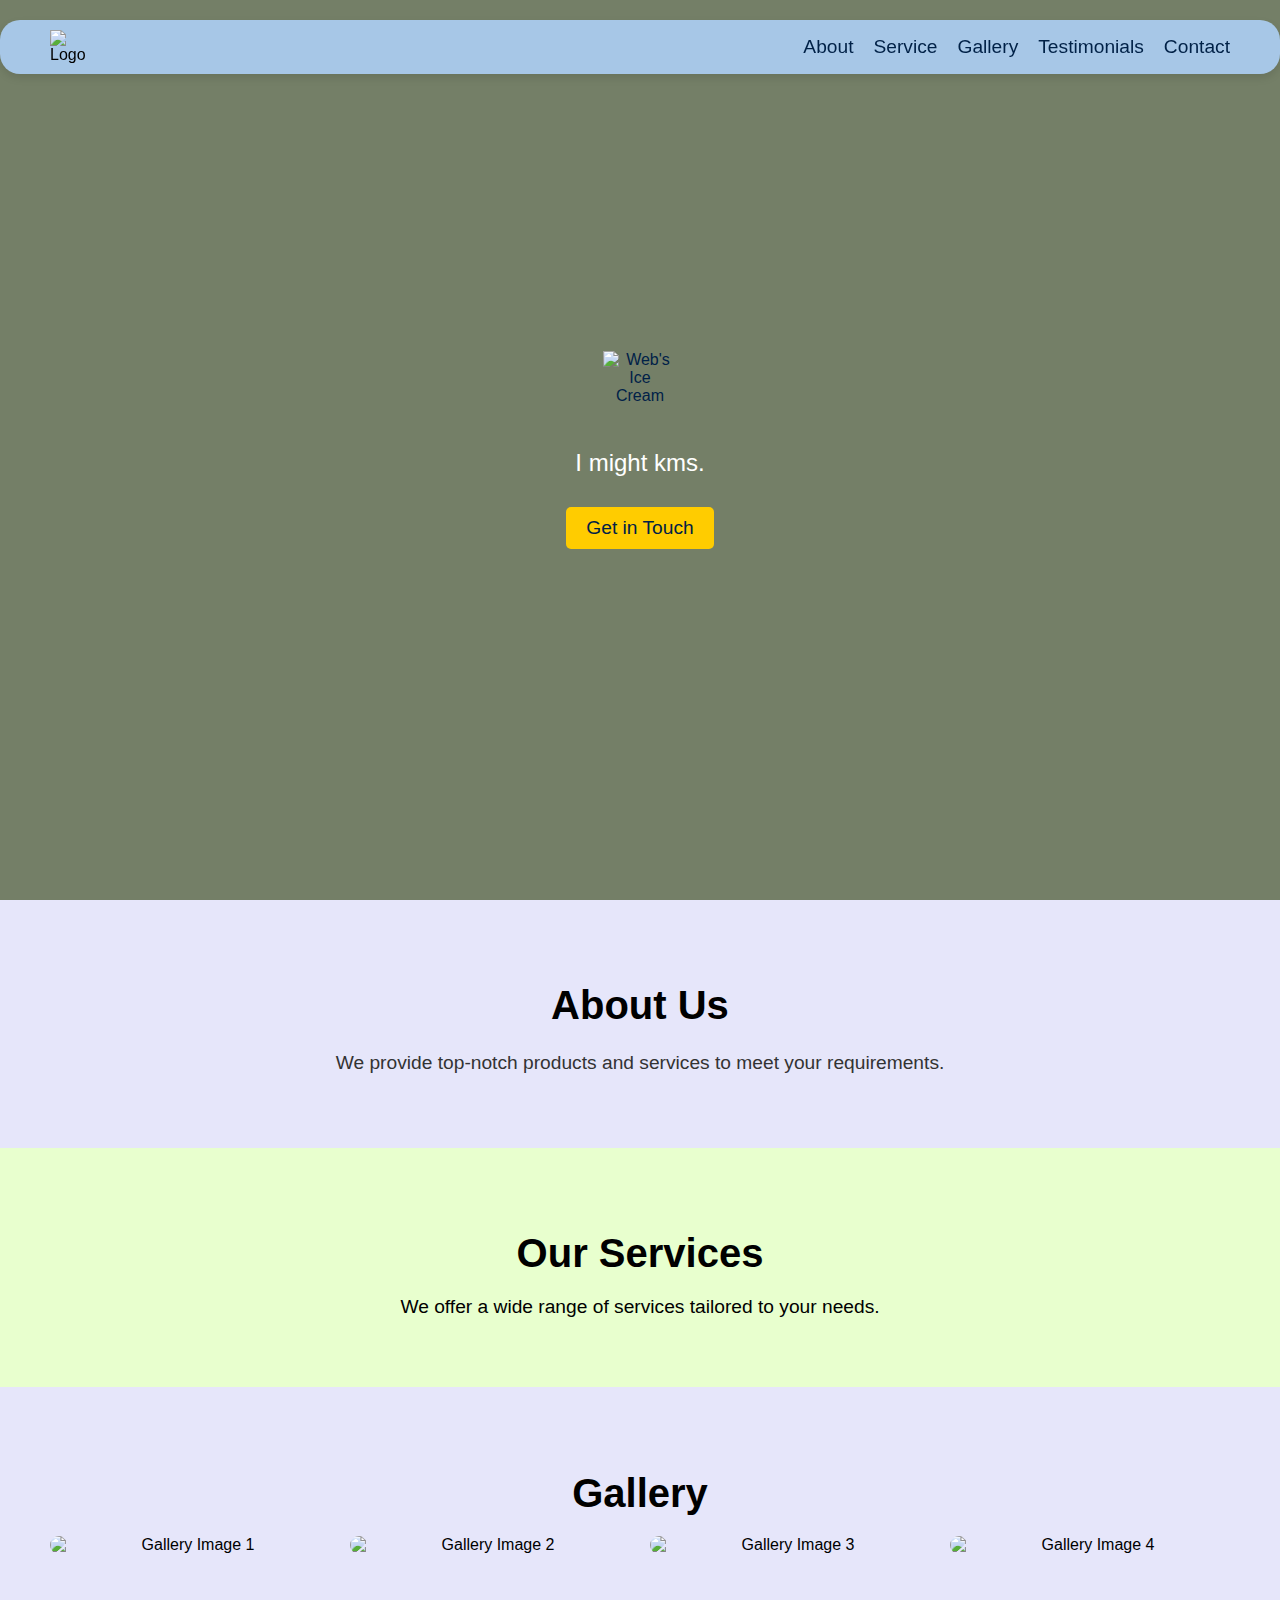
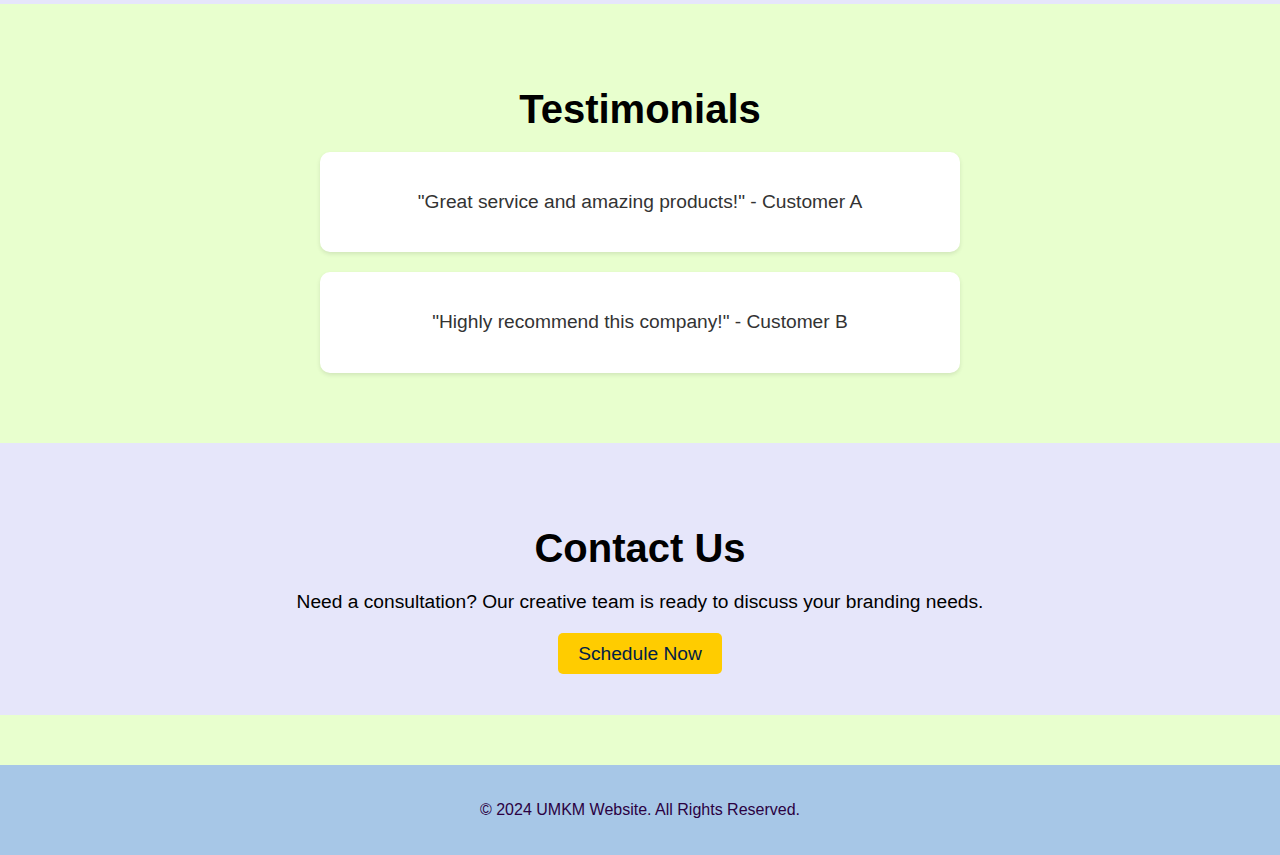
==== public/index.html @ b1e8f47c "Update Sources" ====
<!DOCTYPE html>
<html lang="en">
<head>
    <meta charset="UTF-8">
    <meta name="viewport" content="width=device-width, initial-scale=1.0">
    <title>Website UMKM</title>
    <link rel="stylesheet" href="style.css">
</head>
<body>
    <!-- Navigation Bar -->
    <header>
        <nav class="navbar" id="navbar">
            <div class="logo">
                <img src="images/webs.png" alt="Logo" width="50"> <!-- Ganti logo.png dengan URL logo Anda -->
            </div>
            <ul class="nav-links">
                <li><a href="#about">About</a></li>
                <li><a href="#services">Service</a></li>
                <li><a href="#gallery">Gallery</a></li>
                <li><a href="#testimonials">Testimonials</a></li>
                <li><a href="#contact">Contact</a></li>
            </ul>
        </nav>
    </header>

    <!-- Landing Page -->
    <section id="landing">
        <div class="overlay"></div>
        <div class="landing-content">
            <img src="images/webs.png" alt="Web's Ice Cream" class="landing-image"> <!-- Ganti dengan URL gambar Anda -->
            <p>I might kms.</p>
            <a href="#contact" class="cta-button">Get in Touch</a>
        </div>
    </section>

    <!-- About Section -->
    <section id="about">
        <h2>About Us</h2>
        <p>We provide top-notch products and services to meet your requirements.</p>
    </section>

    <!-- Services Section -->
    <section id="services">
        <h2>Our Services</h2>
        <p>We offer a wide range of services tailored to your needs.</p>
    </section>

    <!-- Gallery Section -->
    <section id="gallery">
        <h2>Gallery</h2>
        <div class="gallery-grid">
            <img src="images/gib1.png" alt="Gallery Image 1">
            <img src="images/gib2.png" alt="Gallery Image 2">
            <img src="images/gib3.png" alt="Gallery Image 3">
            <img src="images/gib4.png" alt="Gallery Image 4">
        </div>
    </section>

    <!-- Testimonials Section -->
    <section id="testimonials">
        <h2>Testimonials</h2>
        <div class="testimonial">
            <p>"Great service and amazing products!" - Customer A</p>
        </div>
        <div class="testimonial">
            <p>"Highly recommend this company!" - Customer B</p>
        </div>
    </section>

    <!-- Call to Action Section -->
    <section id="contact">
        <h2>Contact Us</h2>
        <p>Need a consultation? Our creative team is ready to discuss your branding needs.</p>
        <a href="mailto:gandhiert149@gmail.com" class="cta-button">Schedule Now</a>
    </section>

    <!-- Footer -->
    <footer>
        <p>&copy; 2024 UMKM Website. All Rights Reserved.</p>
    </footer>

    <script>
        window.addEventListener('scroll', function() {
            var navbar = document.getElementById('navbar');
            var aboutSection = document.getElementById('about');
            var aboutSectionTop = aboutSection.offsetTop;

            if (window.scrollY >= aboutSectionTop) {
                navbar.style.position = 'absolute';
                navbar.style.top = aboutSectionTop + 'px';
            } else {
                navbar.style.position = 'fixed';
                navbar.style.top = '20px';
            }
        });
    </script>
</body>
</html>
---- public/style.css ----
/* Mengatur gaya dasar untuk halaman */
body {
    font-family: Arial, sans-serif;
    margin: 0;
    padding: 0;
    background-color: #E8FFCE; /* Warna latar belakang */
    margin-top: 80px; /* Sesuaikan dengan tinggi navbar */
}

/* Gaya untuk Navigation Bar */
.navbar {
    display: flex;
    justify-content: space-between; /* Menempatkan logo di kiri dan link di kanan */
    align-items: center;
    background: #A7C7E7; /* Ubah background menjadi biru muda */
    padding: 10px 50px;
    border-radius: 20px; /* Membuat sudut melengkung */
    box-shadow: 0 4px 8px rgba(0, 0, 0, 0.1); /* Menambahkan bayangan */
    position: fixed; /* Buat navbar tetap di atas saat di-scroll */
    width: calc(100% - 100px); /* Kurangi lebar navbar agar tidak mentok */
    max-width: 1200px; /* Batas maksimal lebar navbar */
    top: 20px; /* Tempatkan navbar sedikit di bawah bagian atas */
    left: 50%; /* Tempatkan navbar di tengah */
    transform: translateX(-50%); /* Pusatkan navbar */
    z-index: 1000; /* Pastikan navbar berada di atas elemen lainnya */
}

.logo {
    display: flex;
    align-items: center;
}

.logo img {
    margin-right: 10px;
}

.logo span {
    font-size: 1.5rem;
    font-weight: bold;
    color: #002147; /* Warna teks logo */
}

.nav-links {
    list-style: none;
    display: flex;
    margin: 0;
    padding: 0;
}

.nav-links li {
    margin-left: 20px;
}

.nav-links a {
    text-decoration: none;
    color: #002147; /* Warna teks tombol */
    font-size: 1.2rem;
}

.nav-links a:hover {
    color: #FFCC00; /* Warna hover pada tombol */
}

/* Gaya untuk Landing Page */
#landing {
    position: relative;
    height: 100vh;
    display: flex;
    justify-content: center;
    align-items: center;
    color: #002147; /* Warna teks */
    text-align: center;
    margin-top: -80px; /* Menghilangkan margin-top untuk menutupi bagian atas */
    overflow: hidden; /* Pastikan elemen pseudo tidak meluap */
}

#landing::before {
    content: "";
    position: absolute;
    top: 0;
    left: 0;
    width: 100%;
    height: 100%;
    background: url('images/backgr.webp') no-repeat center center/cover; /* Ganti dengan URL gambar Anda */
    filter: blur(5px); /* Efek blur */
    z-index: 1;
}

.overlay {
    position: absolute;
    top: 0;
    left: 0;
    width: 100%;
    height: 100%;
    background: rgba(0, 0, 0, 0.5); /* Warna overlay gelap dengan transparansi */
    z-index: 2;
}

.landing-content {
    position: relative;
    z-index: 3;
    display: flex;
    flex-direction: column;
    align-items: center;
}

.landing-image {
    max-width: 50%; /* Atur ukuran maksimum gambar */
    height: auto;
    margin-bottom: 20px;
}

.landing-content p {
    font-size: 1.5rem;
    margin-bottom: 30px;
    color: #fff; /* Warna teks putih */
}

.cta-button {
    background-color: #FFCC00;
    color: #002147;
    padding: 10px 20px;
    text-decoration: none;
    font-size: 1.2rem;
    border-radius: 5px;
}

.cta-button:hover {
    background-color: #002147;
    color: #FFCC00;
}

/* Gaya untuk About Section */
#about {
    padding: 50px;
    text-align: center;
    background-color: #E6E6FA; /* Warna latar belakang */
}

#about h2 {
    font-size: 2.5rem;
    margin-bottom: 20px;
}

#about p {
    font-size: 1.2rem;
    line-height: 1.6;
    color: #333;
}

/* Gaya untuk Services Section */
#services {
    padding: 50px;
    background-color: #E8FFCE; /* Warna latar belakang */
    text-align: center;
}

#services h2 {
    font-size: 2.5rem;
    margin-bottom: 20px;
}

#services p {
    font-size: 1.2rem;
}

/* Gaya untuk Gallery Section */
#gallery {
    padding: 50px;
    background-color: #E6E6FA; /* Warna latar belakang */
    text-align: center;
}

#gallery h2 {
    font-size: 2.5rem;
    margin-bottom: 20px;
}

.gallery-grid {
    display: grid;
    grid-template-columns: repeat(auto-fit, minmax(200px, 1fr));
    gap: 20px;
}

.gallery-grid img {
    width: 100%;
    height: auto;
    border-radius: 10px;
}

/* Gaya untuk Testimonials Section */
#testimonials {
    padding: 50px;
    background-color: #E8FFCE; /* Warna latar belakang */
    text-align: center;
}

#testimonials h2 {
    font-size: 2.5rem;
    margin-bottom: 20px;
}

.testimonial {
    background-color: #fff;
    padding: 20px;
    margin: 20px auto;
    border-radius: 10px;
    box-shadow: 0 2px 4px rgba(0, 0, 0, 0.1);
    max-width: 600px;
}

.testimonial p {
    font-size: 1.2rem;
    color: #333;
}

/* Gaya untuk Call to Action Section */
#contact {
    padding: 50px;
    background-color: #E6E6FA; /* Warna latar belakang */
    text-align: center;
}

#contact h2 {
    font-size: 2.5rem;
    margin-bottom: 20px;
}

#contact p {
    font-size: 1.2rem;
    margin-bottom: 30px;
}

/* Footer */
footer {
    background-color: #A7C7E7;
    color: rgb(43, 1, 66);
    text-align: center;
    padding: 20px 0;
    margin-top: 50px;
}
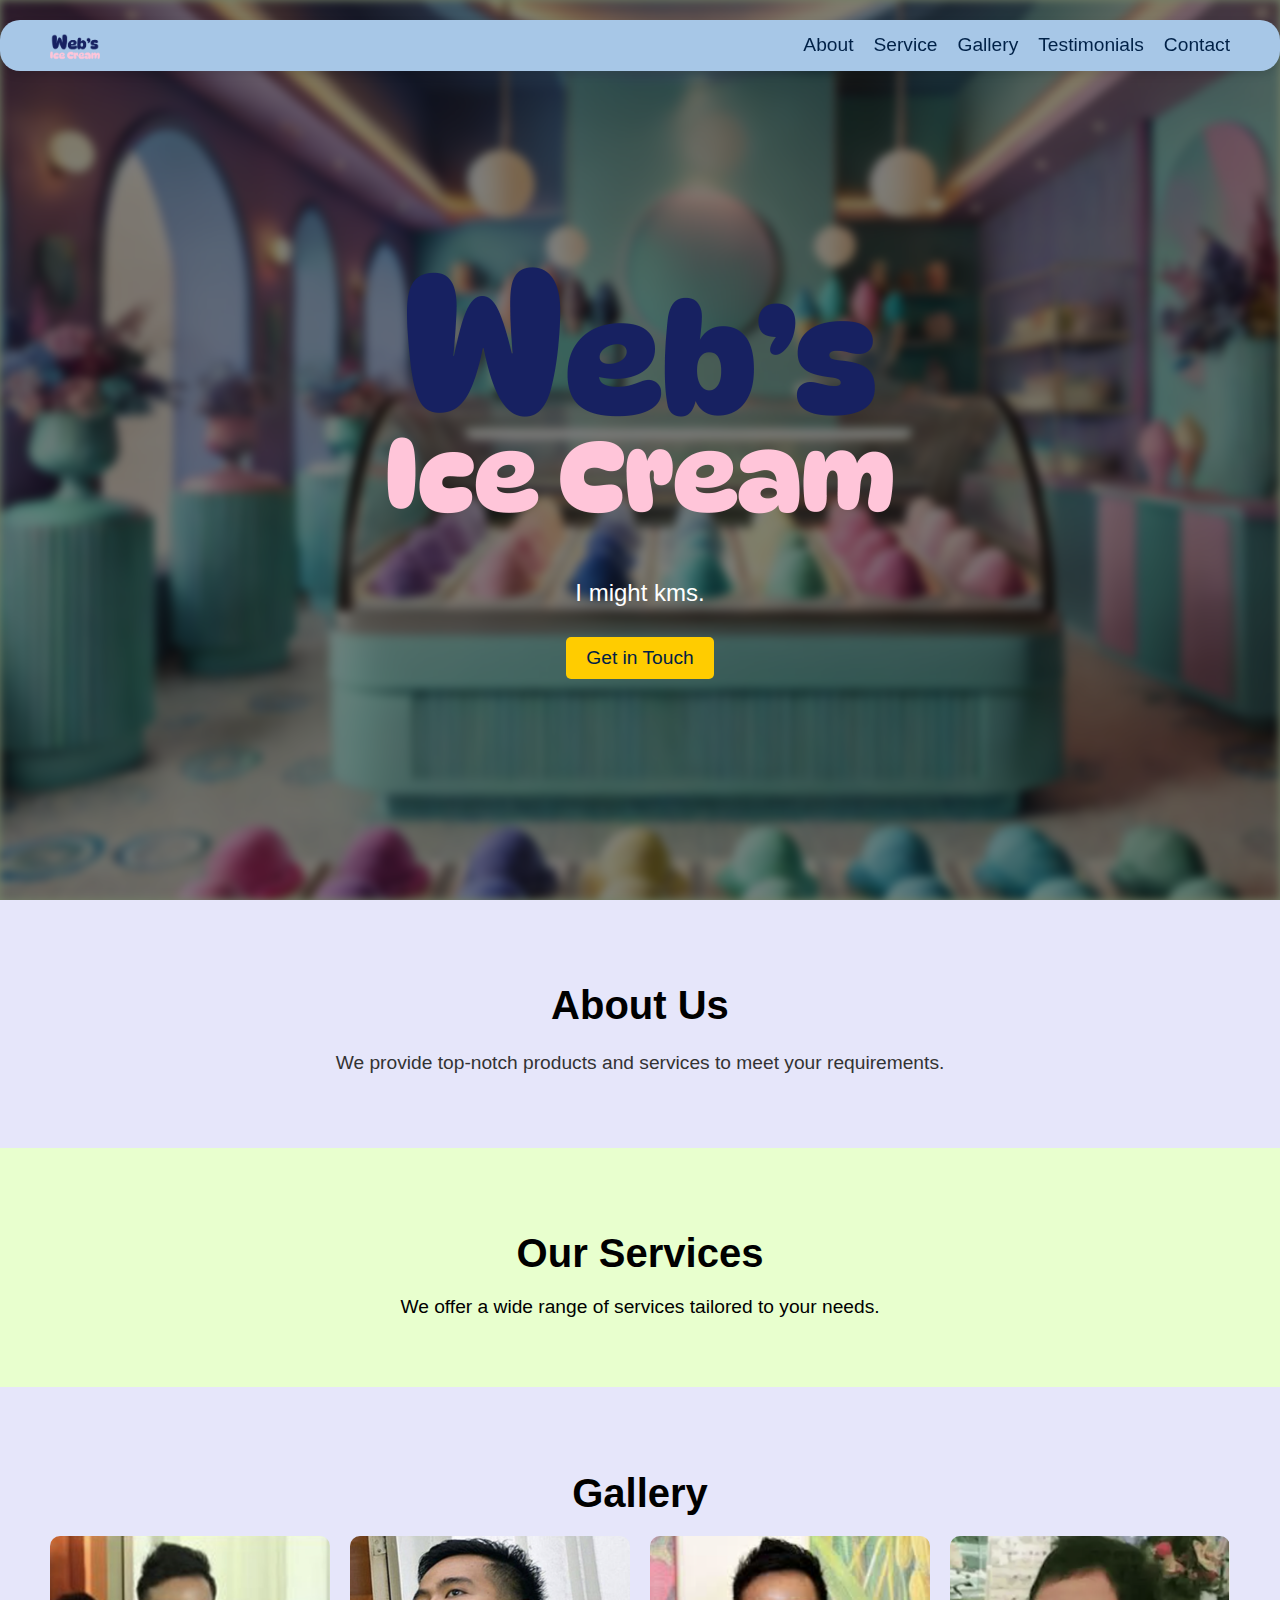
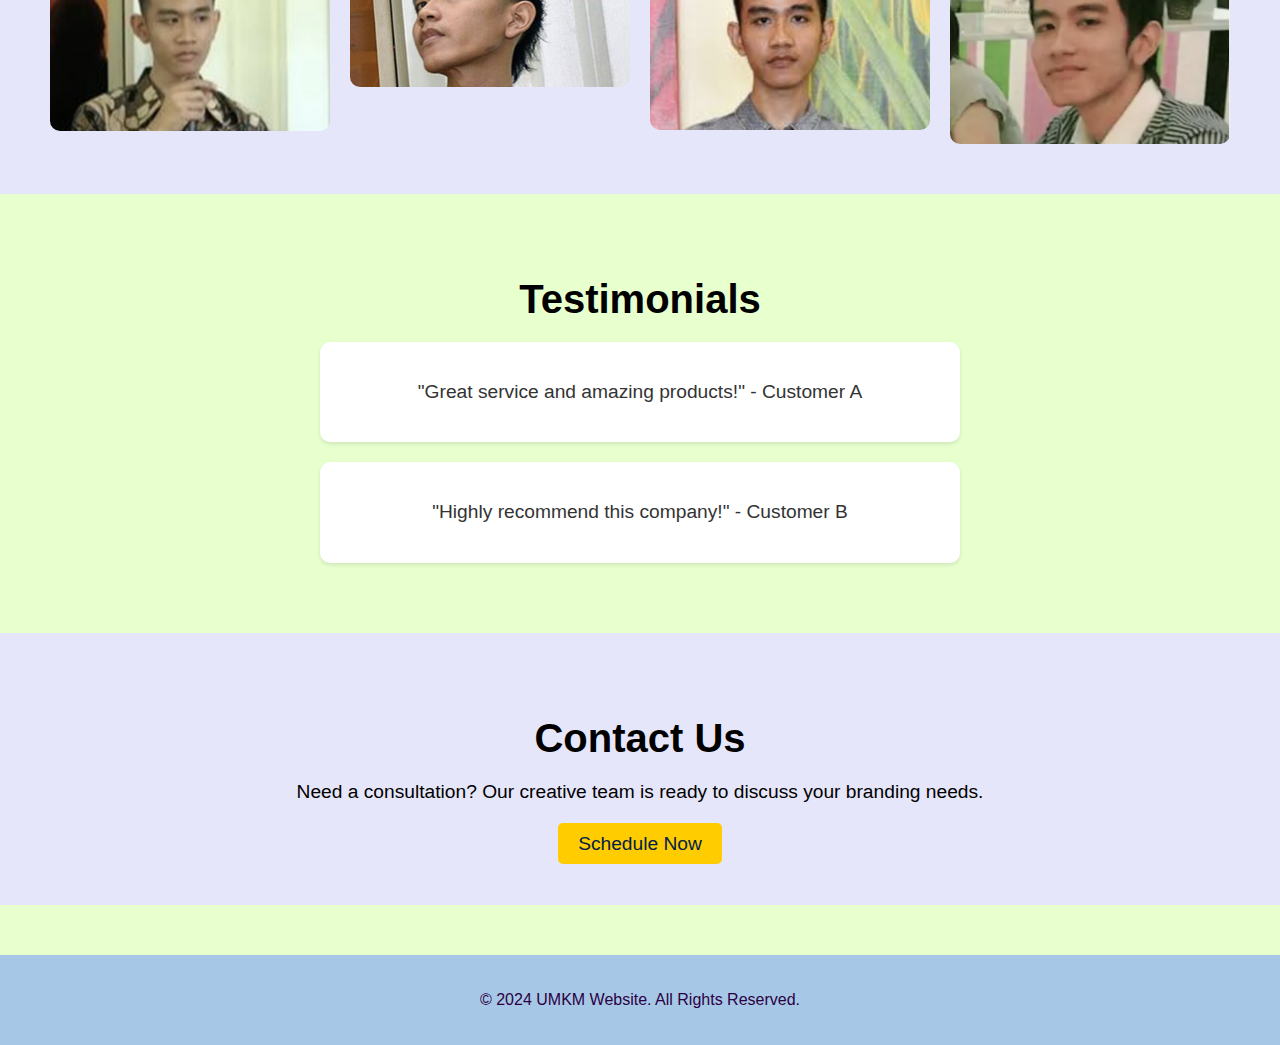
==== commit 972592af: "Sources fix" ====
--- a/public/index.html
+++ b/public/index.html
@@ -11,7 +11,7 @@
     <header>
         <nav class="navbar" id="navbar">
             <div class="logo">
-                <img src="images/webs.png" alt="Logo" width="50"> <!-- Ganti logo.png dengan URL logo Anda -->
+                <img src="assets/webs.png" alt="Logo" width="50"> <!-- Ganti logo.png dengan URL logo Anda -->
             </div>
             <ul class="nav-links">
                 <li><a href="#about">About</a></li>
@@ -27,7 +27,7 @@
     <section id="landing">
         <div class="overlay"></div>
         <div class="landing-content">
-            <img src="images/webs.png" alt="Web's Ice Cream" class="landing-image"> <!-- Ganti dengan URL gambar Anda -->
+            <img src="assets/webs.png" alt="Web's Ice Cream" class="landing-image"> <!-- Ganti dengan URL gambar Anda -->
             <p>I might kms.</p>
             <a href="#contact" class="cta-button">Get in Touch</a>
         </div>
@@ -49,10 +49,10 @@
     <section id="gallery">
         <h2>Gallery</h2>
         <div class="gallery-grid">
-            <img src="images/gib1.png" alt="Gallery Image 1">
-            <img src="images/gib2.png" alt="Gallery Image 2">
-            <img src="images/gib3.png" alt="Gallery Image 3">
-            <img src="images/gib4.png" alt="Gallery Image 4">
+            <img src="assets/gib1.png" alt="Gallery Image 1">
+            <img src="assets/gib2.png" alt="Gallery Image 2">
+            <img src="assets/gib3.png" alt="Gallery Image 3">
+            <img src="assets/gib4.png" alt="Gallery Image 4">
         </div>
     </section>
 
--- a/public/style.css
+++ b/public/style.css
@@ -81,7 +81,7 @@
     left: 0;
     width: 100%;
     height: 100%;
-    background: url('images/backgr.webp') no-repeat center center/cover; /* Ganti dengan URL gambar Anda */
+    background: url('assets/backgr.webp') no-repeat center center/cover; /* Ganti dengan URL gambar Anda */
     filter: blur(5px); /* Efek blur */
     z-index: 1;
 }
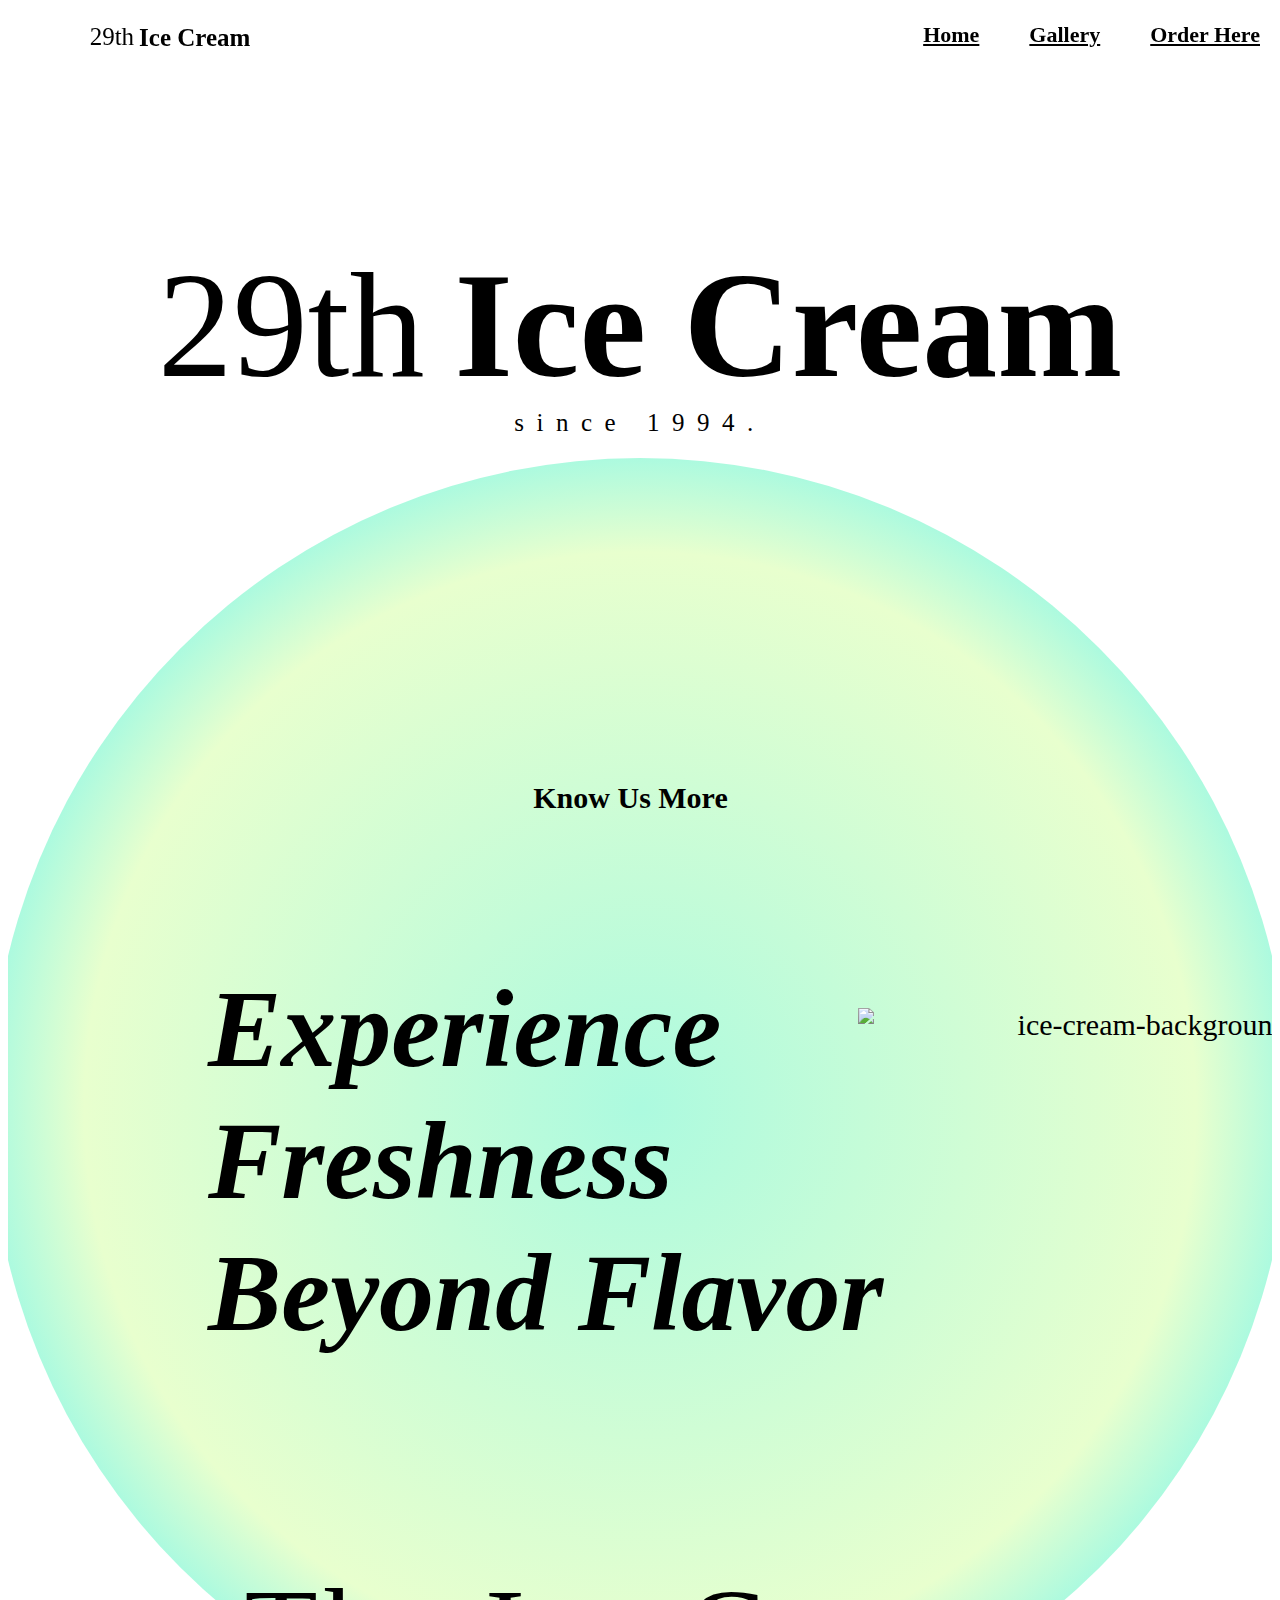
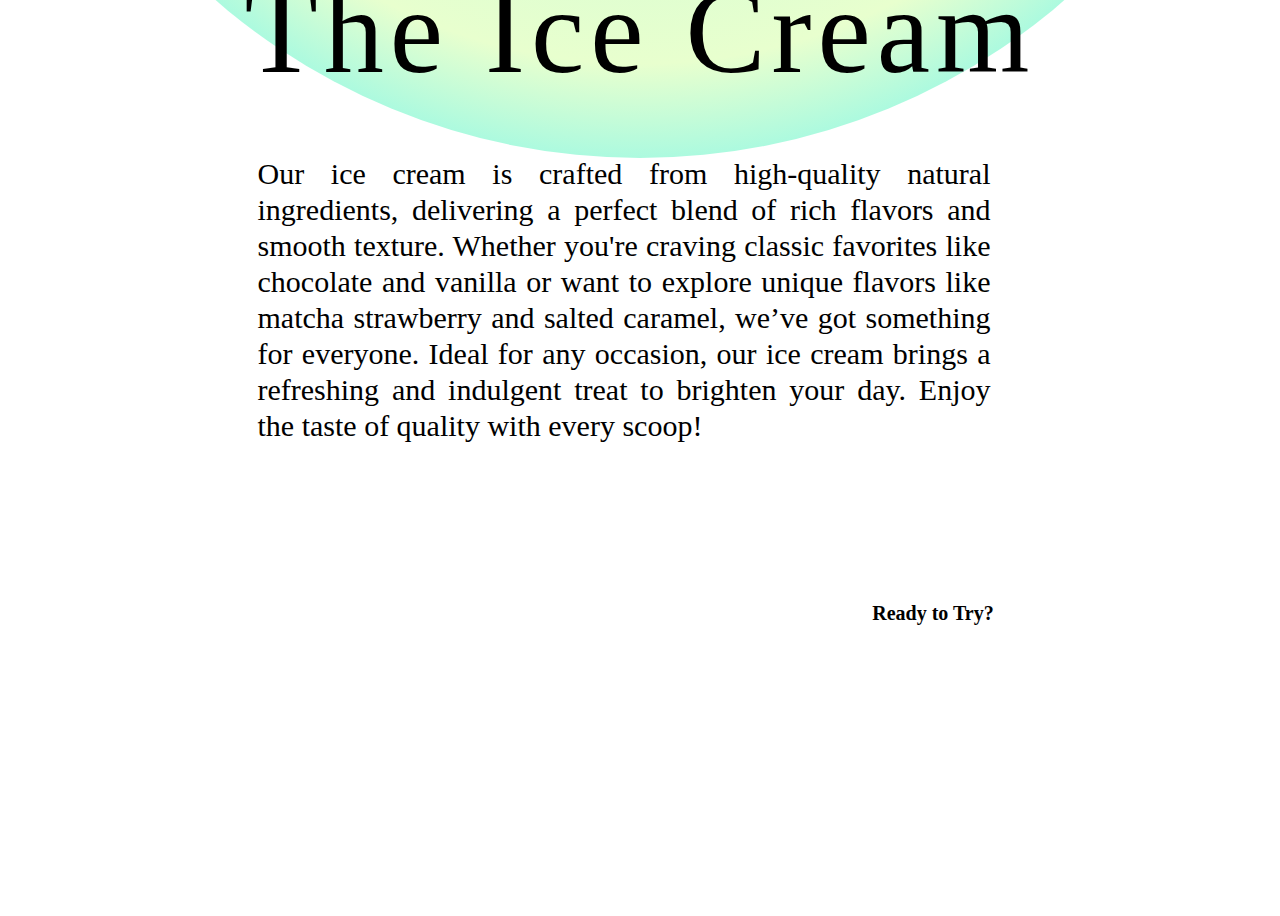
==== commit 9a8529dd: "Class" ====
--- a/public/index.html
+++ b/public/index.html
@@ -1,98 +1,69 @@
-<!DOCTYPE html>
-<html lang="en">
-<head>
-    <meta charset="UTF-8">
-    <meta name="viewport" content="width=device-width, initial-scale=1.0">
-    <title>Website UMKM</title>
-    <link rel="stylesheet" href="style.css">
-</head>
-<body>
-    <!-- Navigation Bar -->
-    <header>
-        <nav class="navbar" id="navbar">
-            <div class="logo">
-                <img src="assets/webs.png" alt="Logo" width="50"> <!-- Ganti logo.png dengan URL logo Anda -->
-            </div>
-            <ul class="nav-links">
-                <li><a href="#about">About</a></li>
-                <li><a href="#services">Service</a></li>
-                <li><a href="#gallery">Gallery</a></li>
-                <li><a href="#testimonials">Testimonials</a></li>
-                <li><a href="#contact">Contact</a></li>
-            </ul>
-        </nav>
-    </header>
-
-    <!-- Landing Page -->
-    <section id="landing">
-        <div class="overlay"></div>
-        <div class="landing-content">
-            <img src="assets/webs.png" alt="Web's Ice Cream" class="landing-image"> <!-- Ganti dengan URL gambar Anda -->
-            <p>I might kms.</p>
-            <a href="#contact" class="cta-button">Get in Touch</a>
-        </div>
-    </section>
-
-    <!-- About Section -->
-    <section id="about">
-        <h2>About Us</h2>
-        <p>We provide top-notch products and services to meet your requirements.</p>
-    </section>
-
-    <!-- Services Section -->
-    <section id="services">
-        <h2>Our Services</h2>
-        <p>We offer a wide range of services tailored to your needs.</p>
-    </section>
-
-    <!-- Gallery Section -->
-    <section id="gallery">
-        <h2>Gallery</h2>
-        <div class="gallery-grid">
-            <img src="assets/gib1.png" alt="Gallery Image 1">
-            <img src="assets/gib2.png" alt="Gallery Image 2">
-            <img src="assets/gib3.png" alt="Gallery Image 3">
-            <img src="assets/gib4.png" alt="Gallery Image 4">
-        </div>
-    </section>
-
-    <!-- Testimonials Section -->
-    <section id="testimonials">
-        <h2>Testimonials</h2>
-        <div class="testimonial">
-            <p>"Great service and amazing products!" - Customer A</p>
-        </div>
-        <div class="testimonial">
-            <p>"Highly recommend this company!" - Customer B</p>
-        </div>
-    </section>
-
-    <!-- Call to Action Section -->
-    <section id="contact">
-        <h2>Contact Us</h2>
-        <p>Need a consultation? Our creative team is ready to discuss your branding needs.</p>
-        <a href="mailto:gandhiert149@gmail.com" class="cta-button">Schedule Now</a>
-    </section>
-
-    <!-- Footer -->
-    <footer>
-        <p>&copy; 2024 UMKM Website. All Rights Reserved.</p>
-    </footer>
-
-    <script>
-        window.addEventListener('scroll', function() {
-            var navbar = document.getElementById('navbar');
-            var aboutSection = document.getElementById('about');
-            var aboutSectionTop = aboutSection.offsetTop;
-
-            if (window.scrollY >= aboutSectionTop) {
-                navbar.style.position = 'absolute';
-                navbar.style.top = aboutSectionTop + 'px';
-            } else {
-                navbar.style.position = 'fixed';
-                navbar.style.top = '20px';
-            }
-        });
-    </script>
-</body>
-</html>
+<!DOCTYPE html>
+<html>
+  <head>
+    <meta charset="utf-8" />
+    <meta name="viewport" content="initial-scale=1, width=device-width" />
+
+    <link rel="stylesheet" href="css/global.css" />
+    <link rel="stylesheet" href="css/index.css" />
+    <link
+      rel="stylesheet"
+      href="https://fonts.googleapis.com/css2?family=Cherish:wght@400&display=swap"
+    />
+    <link
+      rel="stylesheet"
+      href="https://fonts.googleapis.com/css2?family=Montserrat:ital,wght@0,500;0,700;1,600&display=swap"
+    />
+  </head>
+  <body>
+    <div class="main-container">
+      <div class="background-frame"></div>
+      <div class="header-section">
+        <div class="header-date">29th</div>
+        <b class="header-title">Ice Cream</b>
+      </div>
+      <div class="since-date">since 1994.</div>
+      <img
+        class="background-image"
+        alt="ice-cream-background-1"
+        src="assets/images/ice-cream-background-1.png"
+      />
+
+      <div class="page-title">The Ice Cream</div>
+      <div class="description-container">
+        <div class="ice-cream-description">
+          Our ice cream is crafted from high-quality natural ingredients,
+          delivering a perfect blend of rich flavors and smooth texture. Whether
+          you're craving classic favorites like chocolate and vanilla or want to
+          explore unique flavors like matcha strawberry and salted caramel,
+          we’ve got something for everyone. Ideal for any occasion, our ice
+          cream brings a refreshing and indulgent treat to brighten your day.
+          Enjoy the taste of quality with every scoop!
+        </div>
+      </div>
+      
+      <i class="freshness-tagline">Experience Freshness Beyond Flavor</i>
+
+      <div class="separator-line"></div>
+      <div class="button-section">
+        <div class="button-background"></div>
+        <b class="more-info-button">Know Us More</b>
+      </div>
+      <div class="cta-section">
+        <b class="try-now-button">Ready to Try?</b>
+      </div>
+      <div class="navbar">
+        <div class="navbar-background"></div>
+        <div class="navbar-links">
+          <strong><a href="index.html" class="home-link">Home</a></strong>
+          <strong><a href="html/gallery.html" class="gallery-link">Gallery</a></strong>
+          <strong><a href="html/catalog.html" class="order-link">Order Here</a></strong>
+        </div>
+        <div class="logo-section">
+          <div class="logo-date">29th</div>
+          <b class="logo-title">Ice Cream</b>
+        </div>
+      </div>
+    </div>
+  </body>
+</html>
--- a/public/css/index.css
+++ b/public/css/index.css
@@ -0,0 +1,279 @@
+.background-frame {
+    position: relative;
+    top: 1750px;
+    left: 1300px;
+    border-radius: 50%;
+    background: radial-gradient(50% 50% at 50% 50%, #acfadf, #e8ffce 85.5%, #acfadf);
+    width: 1300px;
+    height: 1300px;
+    transform: rotate(-180deg);
+    transform-origin: 0 0;
+}
+.header-date {
+    position: relative;
+    line-height: 100%;
+}
+
+.header-title {
+    position: relative;
+    line-height: 100%;
+    font-family: var(--font-montserrat);
+    color: var(--color-midnightblue);
+    white-space: nowrap;
+}
+
+.header-section {
+    display: flex;
+    justify-content: center;
+    align-items: center;
+    gap: 30px;
+    font-size: 150px;
+    font-family: var(--font-cherish);
+    position: absolute;
+    top: 242px;
+    left: 50%;
+    transform: translateX(-50%);
+}
+
+.page-title {
+    color: var(--color-midnightblue);
+    text-align: center;
+    line-height: 1;
+}
+.background-image {
+    position: absolute;
+    top: 1000px;
+    left: 850px;
+    width: 598px;
+    height: 598px;
+    object-fit: cover;
+}
+.page-title {
+    position: absolute;
+    top: 1552px;
+    left: 50%;
+    transform: translateX(-50%);
+    font-size: 120px;
+    letter-spacing: 6px;
+    line-height: 120%;
+    font-family: var(--font-cherish);
+    width: 1042px;
+}
+
+.ice-cream-description {
+    position: absolute;
+    top: 45px;
+    line-height: 120%;
+    font-weight: 500;
+    display: flex;
+    align-items: center;
+    width: 733px;
+    background-color: var(--color-darkolivegreen);
+    border-radius: 48px;
+    padding: 30px 50px;
+}
+.description-container {
+    position: absolute;
+    top: 1673px;
+    left: 50%;
+    transform: translateX(-50%);
+    width: 865px;
+    height: 450px;
+    display: grid;
+    grid-template-columns: 1fr;
+    grid-template-rows: auto;
+    text-align: justify;
+    color: var(--color-lightgoldenrodyellow);
+}
+.freshness-tagline {
+    position: absolute;
+    top: 955px;
+    left: 200px;
+    font-size: 110px;
+    line-height: 120%;
+    display: flex;
+    font-weight: 600;
+    color: var(--color-midnightblue);
+    text-align: left;
+    align-items: center;
+    width: 788px;
+}
+.separator-line {
+    position: absolute;
+    bottom: 0px;
+    left: 0px;
+    background-color: var(--color-darkolivegreen);
+    width: 100%;
+    height: 210px;
+    z-index: 100;
+}
+.since-date {
+    position: absolute;
+    top: 400px;
+    font-size: 25px;
+    letter-spacing: 12.5px;
+    line-height: 120%;
+    color: var(--color-midnightblue);
+    align-items: center;
+    justify-content: center;
+    width: 532px;
+}
+.more-info-button {
+    cursor: pointer;
+    position: absolute;
+    display: flex;
+    align-items: center;
+    justify-content: center;
+    width: 300px;
+    height: 70px;
+    background-color: var(--color-midnightblue);
+    color: var(--color-darkolivegreen);
+    transition: background-color 0.3s;
+    border-radius: 48px;
+    top: -50px;
+}
+.button-section {
+    position: absolute;
+    top: 804.55px;
+    left: 50%;
+    transform: translateX(-50%);
+    width: 319px;
+    height: 81.9px;
+}
+
+.try-now-button {
+    cursor: pointer;
+    position: absolute;
+    top: 0px;
+    left: 650px;
+    line-height: 120%;
+    display: flex;
+    align-items: center;
+    justify-content: center;
+    width: 200px;
+    height: 50px;
+    background-color: var(--color-midnightblue);
+    border-radius: 48px;
+    transition: color 0.3s;
+}
+.cta-section {
+    position: absolute;
+    top: 2180px;
+    left: 175px;
+    width: 270px;
+    height: 51.6px;
+    font-size: 20px;
+}
+.navbar-background {
+    position: absolute;
+    top: 0;
+    left: 0;
+    background-color: var(--color-darkolivegreen);
+    width: 100%;
+    height: 70px;
+}
+.home-link {
+    cursor: pointer;
+    position: relative;
+    line-height: 120%;
+    color: var(--color-lightgoldenrodyellow);
+    transition: color 0.3s;
+}
+.gallery-link {
+    cursor: pointer;
+    position: relative;
+    line-height: 120%;
+    transition: color 0.3s;
+    color: var(--color-midnightblue);
+}
+.order-link {
+    cursor: pointer;
+    position: relative;
+    line-height: 120%;
+    transition: color 0.3s;
+    color: var(--color-midnightblue);
+}
+
+.logo-title {
+    position: relative;
+    line-height: 100%;
+    font-family: var(--font-montserrat);
+    color: var(--color-midnightblue);
+}
+
+.navbar-links {
+    position: absolute;
+    top: 15px;
+    right: 20px;
+    width: 1370px;
+    height: 40px;
+    display: flex;
+    flex-direction: row;
+    align-items: center;
+    justify-content: flex-end;
+    gap: 50px;
+}
+.logo-section {
+    position: absolute;
+    top: 23px;
+    left: 20px;
+    width: 300px;
+    display: flex;
+    flex-direction: row;
+    align-items: center;
+    justify-content: center;
+    gap: 5px;
+    font-size: 25px;
+    color: var(--color-lightgoldenrodyellow);
+    font-family: var(--font-cherish);
+}
+.navbar {
+    position: fixed;
+    top: 0;
+    left: 0;
+    width: 100%;
+    height: 70px;
+    font-size: 22px;
+    color: var(--color-midnightblue);
+    z-index: 100;
+}
+.main-container {
+    width: 100%;
+    position: relative;
+    background-color: var(--color-lightgoldenrodyellow);
+    height: 2500px;
+    overflow: hidden;
+    text-align: center;
+    font-size: 30px;
+    color: var(--color-darkolivegreen);
+    font-family: var(--font-montserrat);
+    display: flex;
+    flex-direction: column;
+    align-items: center;
+}
+.navbar-links a:hover {
+    color: var(--color-lightgoldenrodyellow);
+    text-decoration: underline;
+}
+
+.cta-section:hover .group-inner {
+    background-color: var(--color-darkolivegreen);
+}
+.cta-section:hover .try-now-button {
+    color: var(--color-lightgoldenrodyellow);
+}
+
+.button-section:hover .more-info-button {
+    color: var(--color-lightgoldenrodyellow);
+}
+
+/* Class tambahan untuk header */
+.header-container {
+    position: relative;
+    width: 100%;
+    display: flex;
+    flex-direction: column;
+    align-items: center;
+    justify-content: center;
+    padding-top: 242px; /* Sesuaikan dengan nilai top dari .header-section */
+}
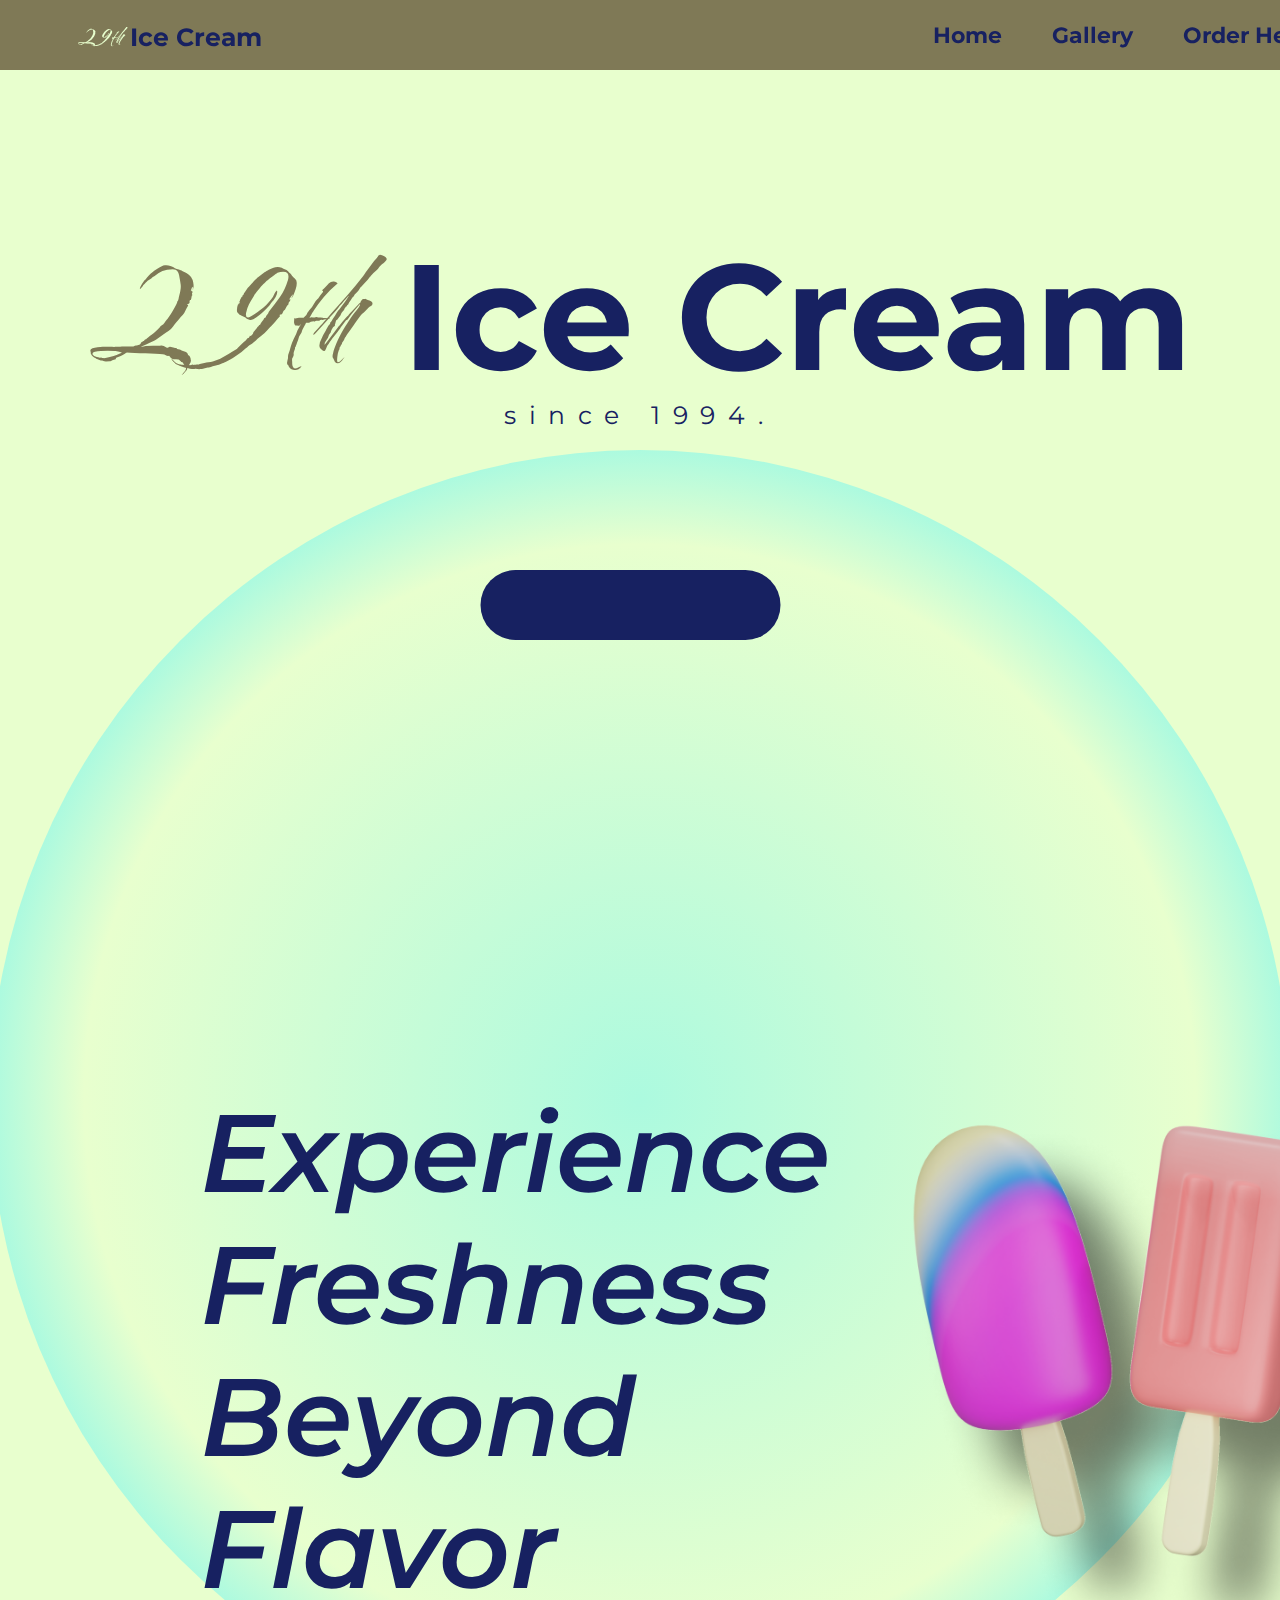
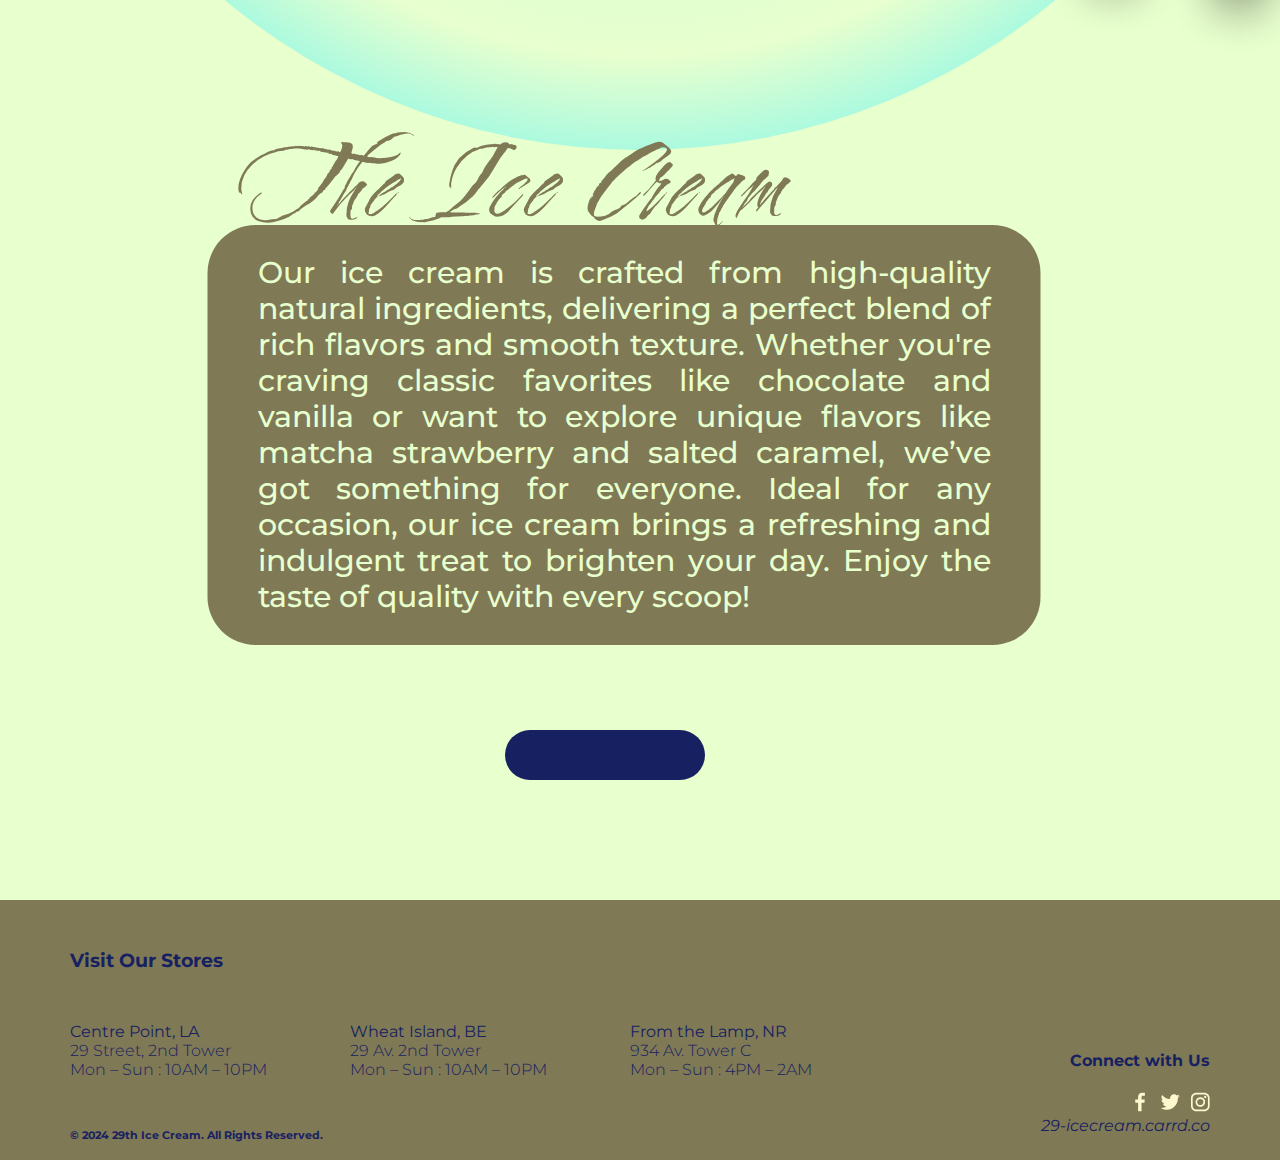
==== commit fdff5bc2: "update" ====
--- a/public/index.html
+++ b/public/index.html
@@ -1,69 +1,112 @@
-<!DOCTYPE html>
-<html>
-  <head>
-    <meta charset="utf-8" />
-    <meta name="viewport" content="initial-scale=1, width=device-width" />
-
-    <link rel="stylesheet" href="css/global.css" />
-    <link rel="stylesheet" href="css/index.css" />
-    <link
-      rel="stylesheet"
-      href="https://fonts.googleapis.com/css2?family=Cherish:wght@400&display=swap"
-    />
-    <link
-      rel="stylesheet"
-      href="https://fonts.googleapis.com/css2?family=Montserrat:ital,wght@0,500;0,700;1,600&display=swap"
-    />
-  </head>
-  <body>
-    <div class="main-container">
-      <div class="background-frame"></div>
-      <div class="header-section">
-        <div class="header-date">29th</div>
-        <b class="header-title">Ice Cream</b>
-      </div>
-      <div class="since-date">since 1994.</div>
-      <img
-        class="background-image"
-        alt="ice-cream-background-1"
-        src="assets/images/ice-cream-background-1.png"
-      />
-
-      <div class="page-title">The Ice Cream</div>
-      <div class="description-container">
-        <div class="ice-cream-description">
-          Our ice cream is crafted from high-quality natural ingredients,
-          delivering a perfect blend of rich flavors and smooth texture. Whether
-          you're craving classic favorites like chocolate and vanilla or want to
-          explore unique flavors like matcha strawberry and salted caramel,
-          we’ve got something for everyone. Ideal for any occasion, our ice
-          cream brings a refreshing and indulgent treat to brighten your day.
-          Enjoy the taste of quality with every scoop!
-        </div>
-      </div>
-      
-      <i class="freshness-tagline">Experience Freshness Beyond Flavor</i>
-
-      <div class="separator-line"></div>
-      <div class="button-section">
-        <div class="button-background"></div>
-        <b class="more-info-button">Know Us More</b>
-      </div>
-      <div class="cta-section">
-        <b class="try-now-button">Ready to Try?</b>
-      </div>
-      <div class="navbar">
-        <div class="navbar-background"></div>
-        <div class="navbar-links">
-          <strong><a href="index.html" class="home-link">Home</a></strong>
-          <strong><a href="html/gallery.html" class="gallery-link">Gallery</a></strong>
-          <strong><a href="html/catalog.html" class="order-link">Order Here</a></strong>
-        </div>
-        <div class="logo-section">
-          <div class="logo-date">29th</div>
-          <b class="logo-title">Ice Cream</b>
-        </div>
-      </div>
-    </div>
-  </body>
-</html>
+<!DOCTYPE html>
+<html>
+  <head>
+    <meta charset="utf-8">
+    <meta name="viewport" content="initial-scale=1, width=device-width">
+
+    <link rel="stylesheet" href="css/global.css">
+    <link rel="stylesheet" href="css/index.css">
+    <link rel="stylesheet" href="css/footer1.css">
+    <link rel="stylesheet" href="css/navbar1.css">
+
+    <link
+      rel="stylesheet"
+      href="https://fonts.googleapis.com/css2?family=Cherish:wght@400&display=swap"
+    >
+    <link
+      rel="stylesheet"
+      href="https://fonts.googleapis.com/css2?family=Montserrat:ital,wght@0,500;0,700;1,600&display=swap"
+    >
+  </head>
+  
+  <body>
+    <div class="main-container">
+      <div class="background-frame"></div>
+      <div class="header-section">
+        <div class="header-date">29th</div>
+        <b class="header-title">Ice Cream</b>
+      </div>
+      <div class="since-date">since 1994.</div>
+      <img
+        class="background-image"
+        alt="ice-cream-background-1"
+        src="assets/images/ice-cream-background-1.png"
+      />
+
+      <div class="page-title">The Ice Cream</div>
+      <div class="description-container">
+        <div class="ice-cream-description">
+          Our ice cream is crafted from high-quality natural ingredients,
+          delivering a perfect blend of rich flavors and smooth texture. Whether
+          you're craving classic favorites like chocolate and vanilla or want to
+          explore unique flavors like matcha strawberry and salted caramel,
+          we’ve got something for everyone. Ideal for any occasion, our ice
+          cream brings a refreshing and indulgent treat to brighten your day.
+          Enjoy the taste of quality with every scoop!
+        </div>
+      </div>
+      
+      <i id="freshness-tagline"><br>Experience Freshness Beyond Flavor</i>
+
+      <div class="separator-line"></div>
+      <div class="button-section">
+        <a href="#freshness-tagline" class="more-info-button">Know Us More</a>
+      </div>
+      
+      <div class="cta-section">
+        <b><a href="html/catalogue.html" class="try-now-button">Ready to Try?</a></b>
+      </div>
+
+      <div class="navbar">
+        <div class="navbar-background"></div>
+        <div class="navbar-links">
+          <strong><a href="index.html" class="home-link">Home</a></strong>
+          <strong><a href="html/gallery.html" class="gallery-link">Gallery</a></strong>
+          <strong><a href="html/catalogue.html" class="order-link">Order Here</a></strong>
+        </div>
+        <div class="logo-section">
+          <div class="logo-date">29th</div>
+          <b class="logo-title">Ice Cream</b>
+        </div>
+      </div>
+
+    </div>
+  </body>
+
+  <footer>
+    <div class="footer-left">
+      <h3>Visit Our Stores</h3>
+      <div class="store-info">
+          <div class="store-location">
+            <p><b>Centre Point, LA</b><br>
+            29 Street, 2nd Tower<br>
+            Mon – Sun : 10AM – 10PM</p>
+          </div>
+          <div class="store-location">
+            <p><b>Wheat Island, BE</b><br>
+            29 Av. 2nd Tower<br>
+            Mon – Sun : 10AM – 10PM</p>
+          </div>
+          <div class="store-location">
+            <p><b>From the Lamp, NR</b><br>
+            934 Av. Tower C<br>
+            Mon – Sun : 4PM – 2AM</p>
+          </div>
+      </div>
+    <h6>© 2024 29th Ice Cream. All Rights Reserved.</h6>
+    </div>
+
+    <div class="footer-right">
+      <h4>Connect with Us</h4>
+        <div class="social-media">
+          <a href="https://facebook.com" class="footlink"><img src="assets/images/facebook.svg" alt="Facebook"></a>
+          <a href="https://twitter.com" class="footlink"><img src="assets/images/twitter.svg" alt="Twitter"></a>
+          <a href="https://www.instagram.com/29thicecream" class="footlink"><img src="assets/images/instagram.svg" alt="Instagram"></a>
+        </div>
+      <a href="https://29-icecream.carrd.co" class="footlink">29-icecream.carrd.co</a>
+    </div>
+
+    </div>
+  </footer>
+
+</html>--- a/public/css/global.css
+++ b/public/css/global.css
@@ -0,0 +1,39 @@
+body {
+    margin: 0;
+    line-height: normal;
+    padding-top: 0px;
+}
+
+a:link{
+    text-decoration: none;
+    color: #172161;
+}
+
+:root {
+    
+    /* fonts */
+    --font-montserrat: Montserrat;
+    --font-cherish: Cherish;
+    
+    /* font sizes */
+    --font-size-5xl-8: 24.8px;
+    --font-size-3xl-2: 22.2px;
+    --font-size-6xl: 25px;
+    --font-size-81xl: 100px;
+    --font-size-11xl: 30px;
+    --font-size-131xl: 150px;
+    
+    /* Colors */
+    --color-darkolivegreen: #7f7956;
+    --color-midnightblue: #172161;
+    --color-lightgoldenrodyellow: #e8ffce;
+    --color-black: #000;
+    
+    /* Gaps */
+    --gap-31xl: 50px;
+    
+    /* Border radiuses */
+    --br-131xl: 150px;
+    --br-51xl: 70px;
+    
+}--- a/public/css/index.css
+++ b/public/css/index.css
@@ -42,7 +42,7 @@
 }
 .background-image {
     position: absolute;
-    top: 1000px;
+    top: 1100px;
     left: 850px;
     width: 598px;
     height: 598px;
@@ -50,16 +50,16 @@
 }
 .page-title {
     position: absolute;
-    top: 1552px;
-    left: 50%;
+    top: 1710px;
+    left: 40%;
     transform: translateX(-50%);
     font-size: 120px;
     letter-spacing: 6px;
     line-height: 120%;
     font-family: var(--font-cherish);
     width: 1042px;
+    color: var(--color-darkolivegreen);
 }
-
 .ice-cream-description {
     position: absolute;
     top: 45px;
@@ -74,18 +74,18 @@
 }
 .description-container {
     position: absolute;
-    top: 1673px;
+    top: 1780px;
     left: 50%;
     transform: translateX(-50%);
     width: 865px;
-    height: 450px;
+    height: 400px;
     display: grid;
     grid-template-columns: 1fr;
     grid-template-rows: auto;
     text-align: justify;
     color: var(--color-lightgoldenrodyellow);
 }
-.freshness-tagline {
+#freshness-tagline {
     position: absolute;
     top: 955px;
     left: 200px;
@@ -97,15 +97,6 @@
     text-align: left;
     align-items: center;
     width: 788px;
-}
-.separator-line {
-    position: absolute;
-    bottom: 0px;
-    left: 0px;
-    background-color: var(--color-darkolivegreen);
-    width: 100%;
-    height: 210px;
-    z-index: 100;
 }
 .since-date {
     position: absolute;
@@ -130,22 +121,21 @@
     color: var(--color-darkolivegreen);
     transition: background-color 0.3s;
     border-radius: 48px;
-    top: -50px;
+    top:70px;
+    font-weight: bold;
 }
 .button-section {
     position: absolute;
-    top: 804.55px;
     left: 50%;
     transform: translateX(-50%);
     width: 319px;
     height: 81.9px;
+    top:500px;
 }
 
 .try-now-button {
     cursor: pointer;
     position: absolute;
-    top: 0px;
-    left: 650px;
     line-height: 120%;
     display: flex;
     align-items: center;
@@ -155,87 +145,16 @@
     background-color: var(--color-midnightblue);
     border-radius: 48px;
     transition: color 0.3s;
+    color: var(--color-darkolivegreen);
 }
 .cta-section {
     position: absolute;
-    top: 2180px;
-    left: 175px;
+    top: 2330px;
     width: 270px;
     height: 51.6px;
     font-size: 20px;
-}
-.navbar-background {
-    position: absolute;
-    top: 0;
-    left: 0;
-    background-color: var(--color-darkolivegreen);
-    width: 100%;
-    height: 70px;
-}
-.home-link {
-    cursor: pointer;
-    position: relative;
-    line-height: 120%;
-    color: var(--color-lightgoldenrodyellow);
-    transition: color 0.3s;
-}
-.gallery-link {
-    cursor: pointer;
-    position: relative;
-    line-height: 120%;
-    transition: color 0.3s;
-    color: var(--color-midnightblue);
-}
-.order-link {
-    cursor: pointer;
-    position: relative;
-    line-height: 120%;
-    transition: color 0.3s;
-    color: var(--color-midnightblue);
-}
-
-.logo-title {
-    position: relative;
-    line-height: 100%;
-    font-family: var(--font-montserrat);
-    color: var(--color-midnightblue);
-}
-
-.navbar-links {
-    position: absolute;
-    top: 15px;
-    right: 20px;
-    width: 1370px;
-    height: 40px;
-    display: flex;
-    flex-direction: row;
-    align-items: center;
-    justify-content: flex-end;
-    gap: 50px;
-}
-.logo-section {
-    position: absolute;
-    top: 23px;
-    left: 20px;
-    width: 300px;
-    display: flex;
-    flex-direction: row;
     align-items: center;
     justify-content: center;
-    gap: 5px;
-    font-size: 25px;
-    color: var(--color-lightgoldenrodyellow);
-    font-family: var(--font-cherish);
-}
-.navbar {
-    position: fixed;
-    top: 0;
-    left: 0;
-    width: 100%;
-    height: 70px;
-    font-size: 22px;
-    color: var(--color-midnightblue);
-    z-index: 100;
 }
 .main-container {
     width: 100%;
@@ -250,10 +169,6 @@
     display: flex;
     flex-direction: column;
     align-items: center;
-}
-.navbar-links a:hover {
-    color: var(--color-lightgoldenrodyellow);
-    text-decoration: underline;
 }
 
 .cta-section:hover .group-inner {
@@ -276,4 +191,4 @@
     align-items: center;
     justify-content: center;
     padding-top: 242px; /* Sesuaikan dengan nilai top dari .header-section */
-}
+}--- a/public/css/footer1.css
+++ b/public/css/footer1.css
@@ -0,0 +1,58 @@
+footer{
+    background-color: #7F7956; 
+    padding: 30px 70px 30px 70px;
+    color: #172161; 
+    font-family: var(--font-montserrat);
+    height: 200px;
+    display: flex;
+  }
+    
+  .footer-left {
+    justify-content: space-between;
+  }
+    .store-info {
+      display: flex;
+      gap: 30px; 
+      margin: 50px 0 50px 0;
+      font-weight: bold
+    }
+    .store-location p {
+      margin: 0;
+      width: 250px;
+      font-weight: 300;
+    }
+  
+  .footer-right {
+    display: flex;
+    flex-direction: column;
+    align-items: flex-end;
+    width: 80%;
+    padding: 100px 0px 30px 0; 
+  }  
+    .social-media {
+      display: flex;
+      gap: 10px;
+      align-items: center;
+      margin:0;
+    }
+    .social-media img {
+      width: 20px;
+      height: 20px;
+    }
+.footlink {
+  color: #172161;
+  transition: color 0.3s;
+  font-style: italic;
+}    
+.footlink:hover {
+  color: var(--color-lightgoldenrodyellow);
+  text-decoration: underline;
+}
+
+.footlink img {
+  transition: transform 0.3s ease;
+}
+
+.footlink img:hover {
+  transform: scale(1.2); 
+}
--- a/public/css/navbar1.css
+++ b/public/css/navbar1.css
@@ -0,0 +1,82 @@
+.navbar {
+    position: fixed;
+    top: 0px;
+    left: 0px;
+    width: 100%;
+    height: 70px;
+    font-size: 22.22px;
+    color: var(--color-midnightblue);
+    font-family: var(--font-montserrat);
+}
+
+.navbar-background {
+    position: absolute;
+    top: 0;
+    left: 0;
+    background-color: var(--color-darkolivegreen);
+    width: 100%;
+    height: 70px;
+}
+
+.home-link {
+    cursor: pointer;
+    position: relative;
+    line-height: 120%;
+    color: var(--color-lightgoldenrodyellow);
+    transition: color 0.3s;
+}
+.gallery-link {
+    cursor: pointer;
+    position: relative;
+    line-height: 120%;
+    transition: color 0.3s;
+    color: #172161;
+}
+.order-link {
+    cursor: pointer;
+    position: relative;
+    line-height: 120%;
+    transition: color 0.3s;
+    color: #172161;
+}
+
+.navbar-links {
+    position: absolute;
+    top: 15px;
+    left: calc(50% - 700px);
+    width: 1370px;
+    height: 40px;
+    display: flex;
+    flex-direction: row;
+    align-items: center;
+    justify-content: flex-end;
+    gap: 50px;
+}
+
+.navbar-links a:hover {
+    color: var(--color-lightgoldenrodyellow);
+    text-decoration: underline;
+}
+
+
+.logo-title {
+    position: relative;
+    line-height: 100%;
+    font-family: var(--font-montserrat);
+    color: var(--color-midnightblue);
+}
+
+.logo-section {
+    position: absolute;
+    top: 23px;
+    left: 20px;
+    width: 300px;
+    display: flex;
+    flex-direction: row;
+    align-items: center;
+    justify-content: center;
+    gap: 5px;
+    font-size: 25px;
+    color: var(--color-lightgoldenrodyellow);
+    font-family: var(--font-cherish);
+}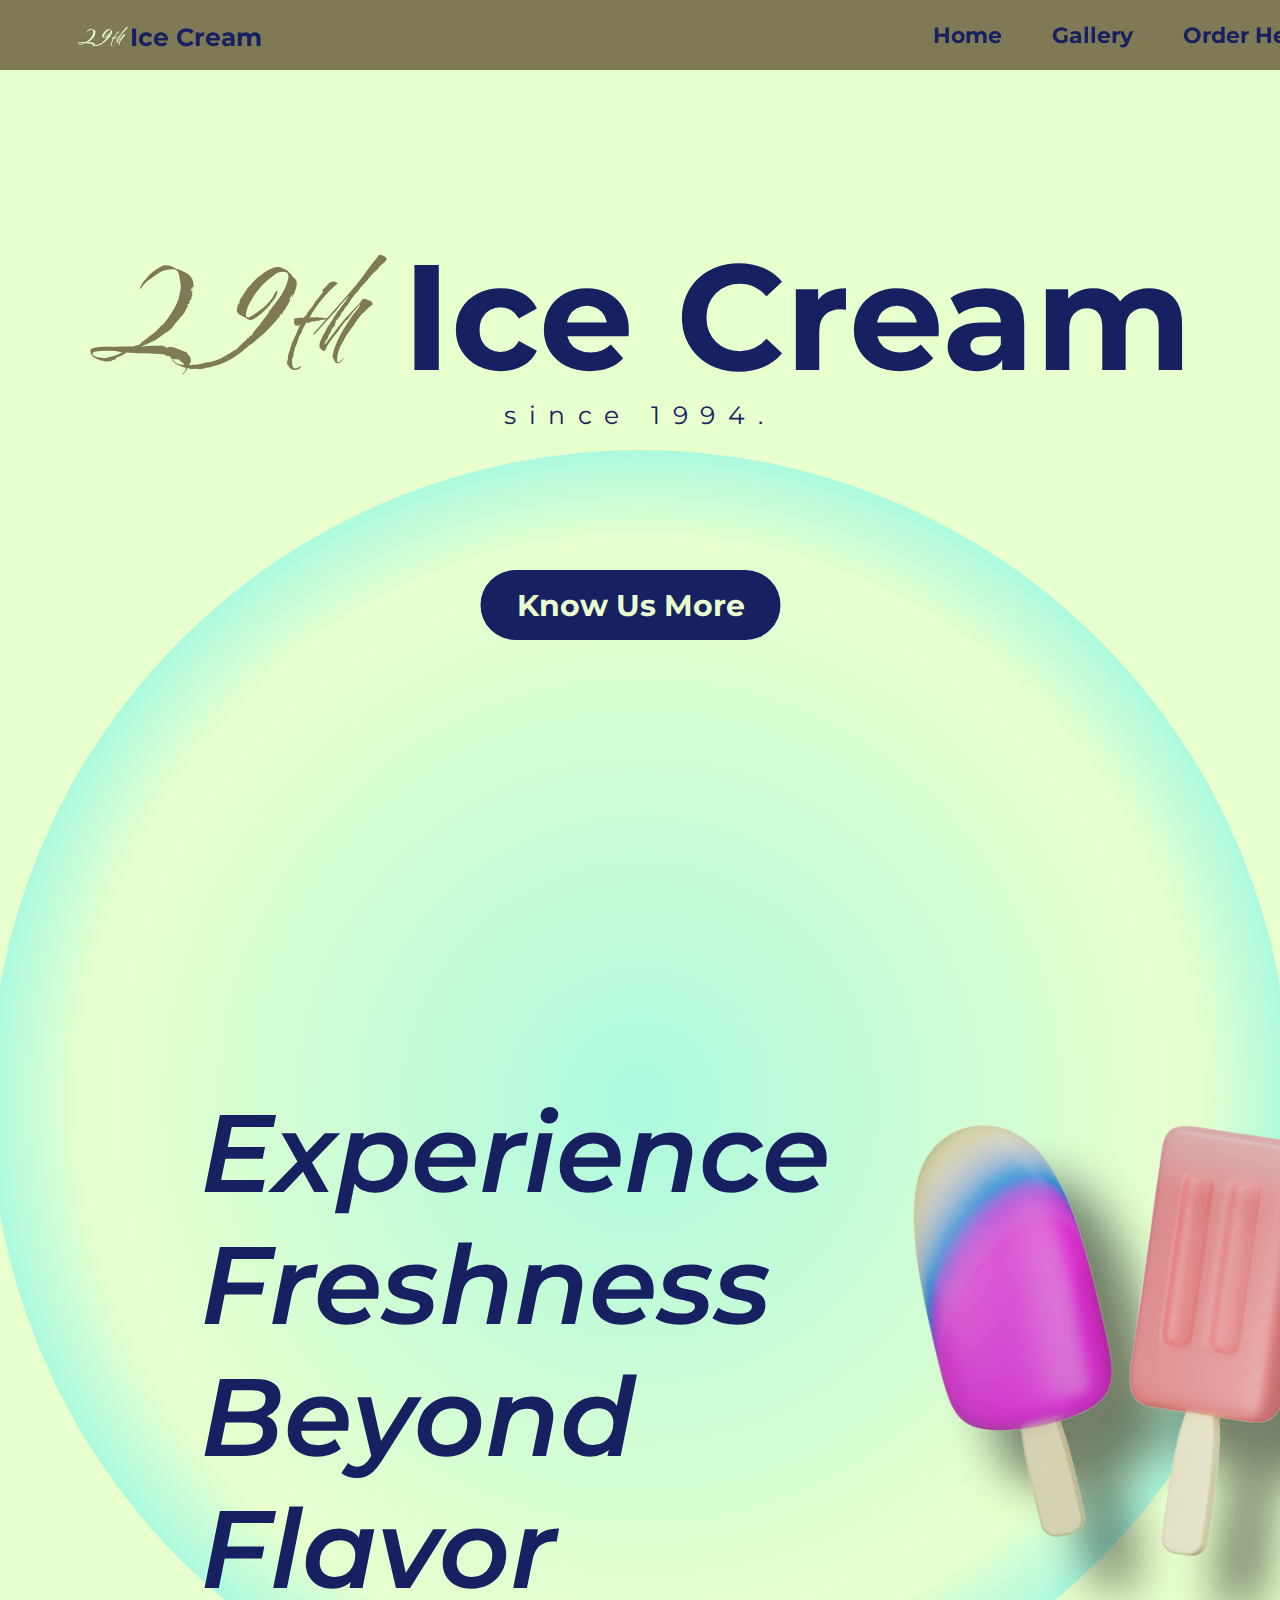
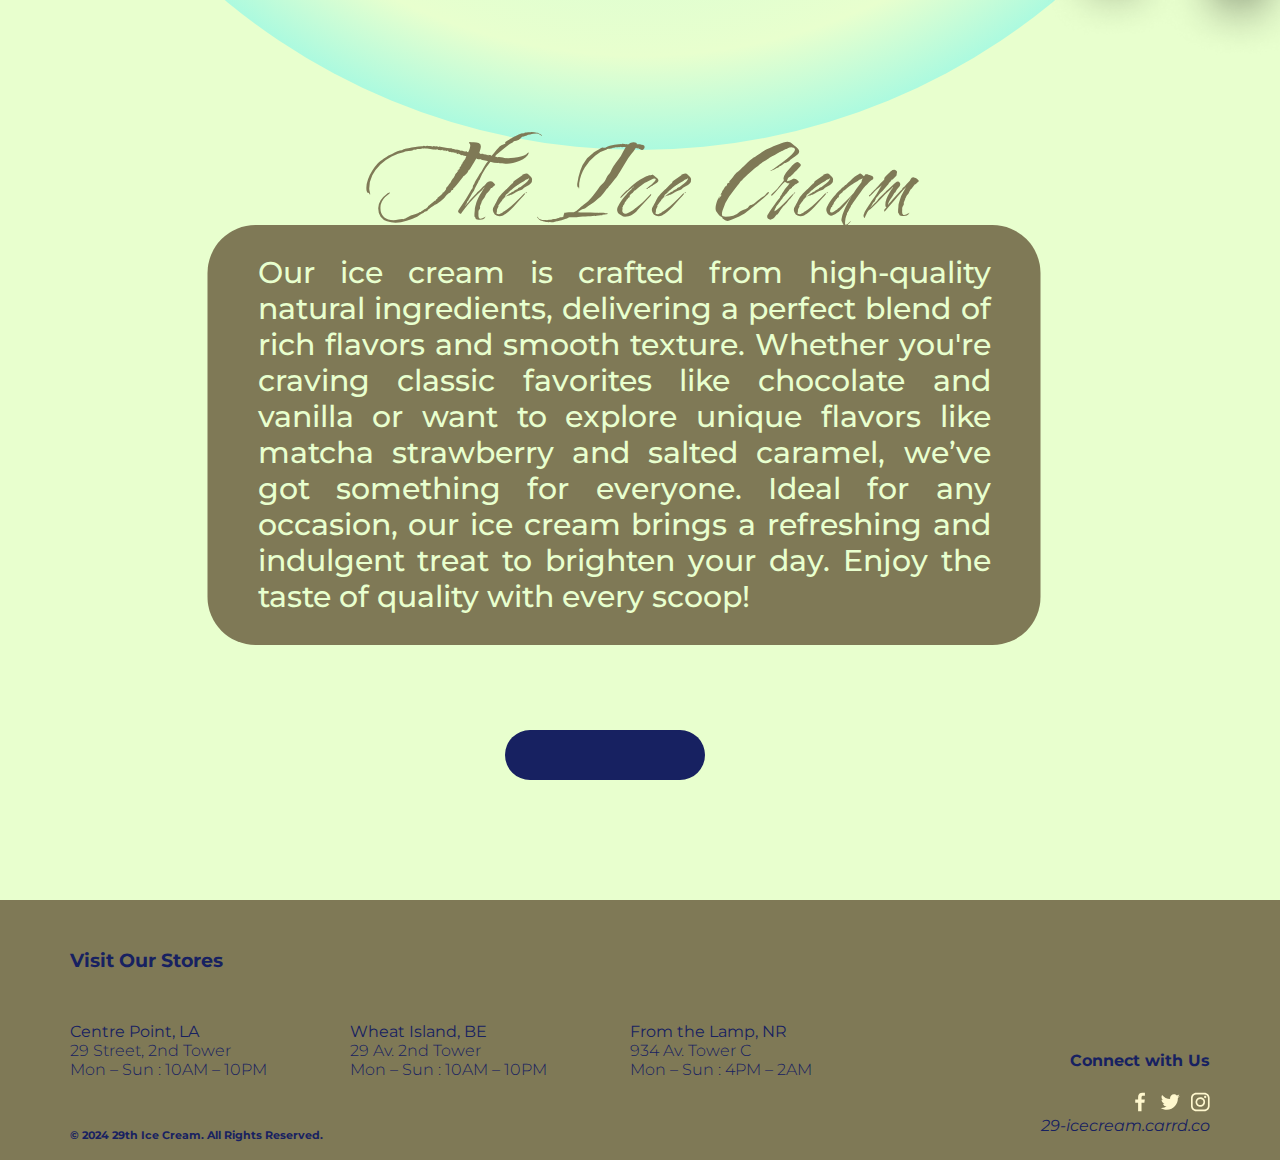
==== commit f21f0b94: "upgrade" ====
--- a/public/index.html
+++ b/public/index.html
@@ -99,9 +99,9 @@
     <div class="footer-right">
       <h4>Connect with Us</h4>
         <div class="social-media">
-          <a href="https://facebook.com" class="footlink"><img src="assets/images/facebook.svg" alt="Facebook"></a>
-          <a href="https://twitter.com" class="footlink"><img src="assets/images/twitter.svg" alt="Twitter"></a>
-          <a href="https://www.instagram.com/29thicecream" class="footlink"><img src="assets/images/instagram.svg" alt="Instagram"></a>
+          <a href="https://facebook.com" class="footlink"><img src="assets/logo/facebook.svg" alt="Facebook"></a>
+          <a href="https://twitter.com" class="footlink"><img src="assets/logo/twitter.svg" alt="Twitter"></a>
+          <a href="https://www.instagram.com/29thicecream" class="footlink"><img src="assets/logo/instagram.svg" alt="Instagram"></a>
         </div>
       <a href="https://29-icecream.carrd.co" class="footlink">29-icecream.carrd.co</a>
     </div>
--- a/public/css/index.css
+++ b/public/css/index.css
@@ -34,12 +34,6 @@
     left: 50%;
     transform: translateX(-50%);
 }
-
-.page-title {
-    color: var(--color-midnightblue);
-    text-align: center;
-    line-height: 1;
-}
 .background-image {
     position: absolute;
     top: 1100px;
@@ -51,7 +45,7 @@
 .page-title {
     position: absolute;
     top: 1710px;
-    left: 40%;
+    left: 50%;
     transform: translateX(-50%);
     font-size: 120px;
     letter-spacing: 6px;
@@ -118,12 +112,13 @@
     width: 300px;
     height: 70px;
     background-color: var(--color-midnightblue);
-    color: var(--color-darkolivegreen);
     transition: background-color 0.3s;
     border-radius: 48px;
     top:70px;
     font-weight: bold;
+    color: var(--color-lightgoldenrodyellow) !important; 
 }
+
 .button-section {
     position: absolute;
     left: 50%;
@@ -143,9 +138,9 @@
     width: 200px;
     height: 50px;
     background-color: var(--color-midnightblue);
+    color: var(--color-lightgoldenrodyellow);
     border-radius: 48px;
     transition: color 0.3s;
-    color: var(--color-darkolivegreen);
 }
 .cta-section {
     position: absolute;
@@ -175,11 +170,11 @@
     background-color: var(--color-darkolivegreen);
 }
 .cta-section:hover .try-now-button {
-    color: var(--color-lightgoldenrodyellow);
+    color: var(--color-darkolivegreen);
 }
 
 .button-section:hover .more-info-button {
-    color: var(--color-lightgoldenrodyellow);
+    background-color: var(--color-darkolivegreen);
 }
 
 /* Class tambahan untuk header */
--- a/public/css/footer1.css
+++ b/public/css/footer1.css
@@ -14,7 +14,6 @@
       display: flex;
       gap: 30px; 
       margin: 50px 0 50px 0;
-      font-weight: bold
     }
     .store-location p {
       margin: 0;
